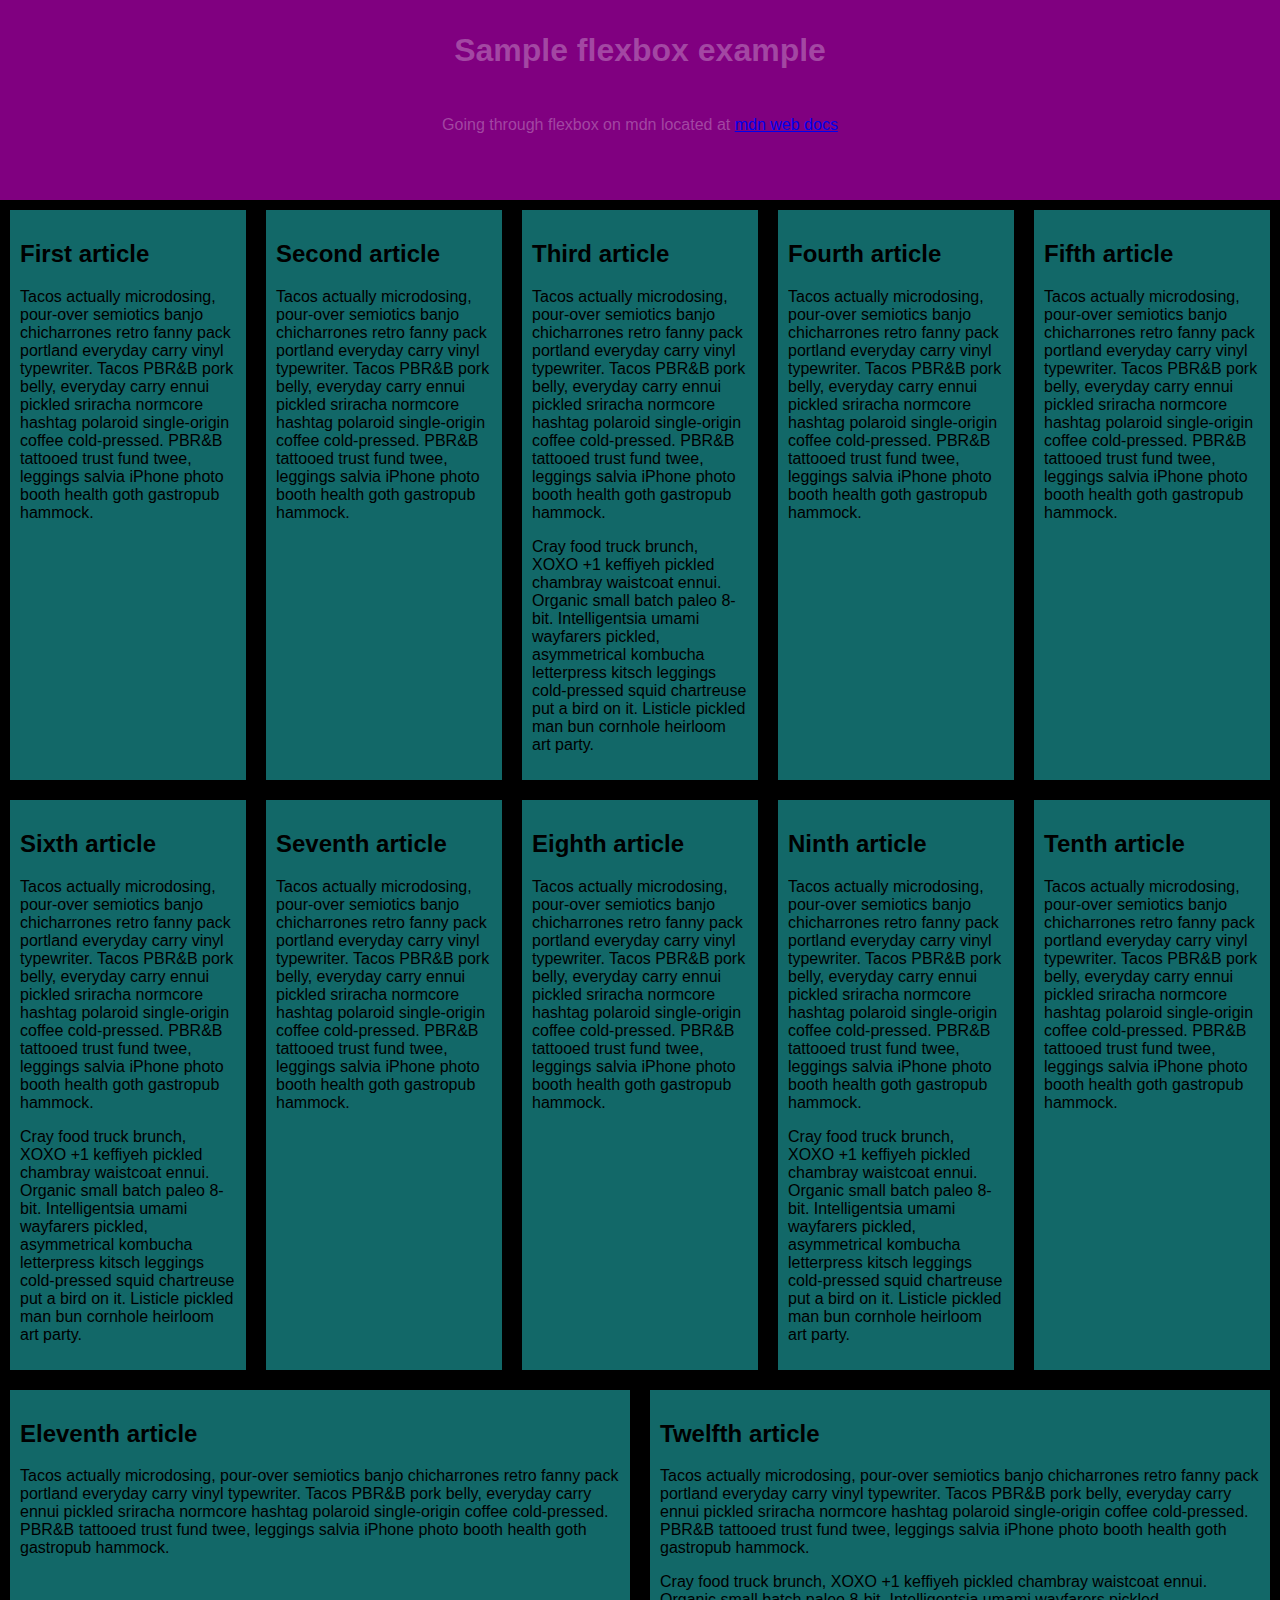
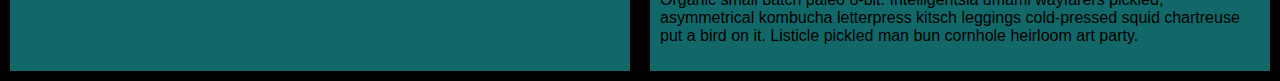
==== flexbox-examples.html @ 4f6a04b9 "Add link on main page to go to personal flexbox examples" ====
<!DOCTYPE html>
<html lang="en-US">
  <head>
    <meta charset="utf-8">
    <meta name="viewport" content="width=device-width">
    <title>Flexbox wrap 0 — children overflowing</title>
    <style>

      
      html {
        font-family: sans-serif;
      }

      body {
        margin: 0;
      }

      header {
        background: purple;
        height: 200px;
      }

      h1 {
        text-align: center;
        color:rgba(255, 255, 255, 0.285);
        line-height: 100px;
        margin: 0;
      }

      article {
        padding: 10px;
        margin: 10px;
        background: rgb(18, 104, 104);
      }

      /* Add your flexbox CSS below here */

      section {
        display: flex;
        flex-direction: row;

        background-color: black;
        flex-wrap:wrap;
      }

      article {
        flex: 200px;
      }

      .description {
        color:rgba(255, 255, 255, 0.285);
        text-align: center;
      }


    </style>
  </head>
  <body>
    <header>
      <h1>Sample flexbox example</h1>
      <p class="description">Going through flexbox on mdn located at <a href="https://developer.mozilla.org/en-US/docs/Learn/CSS/CSS_layout/Flexbox">mdn web docs</a></p>
    </header>

    <section>
      <article>
        <h2>First article</h2>

        <p>Tacos actually microdosing, pour-over semiotics banjo chicharrones retro fanny pack portland everyday carry vinyl typewriter. Tacos PBR&B pork belly, everyday carry ennui pickled sriracha normcore hashtag polaroid single-origin coffee cold-pressed. PBR&B tattooed trust fund twee, leggings salvia iPhone photo booth health goth gastropub hammock.</p>
      </article>

      <article>
        <h2>Second article</h2>

        <p>Tacos actually microdosing, pour-over semiotics banjo chicharrones retro fanny pack portland everyday carry vinyl typewriter. Tacos PBR&B pork belly, everyday carry ennui pickled sriracha normcore hashtag polaroid single-origin coffee cold-pressed. PBR&B tattooed trust fund twee, leggings salvia iPhone photo booth health goth gastropub hammock.</p>
      </article>

      <article>
        <h2>Third article</h2>

        <p>Tacos actually microdosing, pour-over semiotics banjo chicharrones retro fanny pack portland everyday carry vinyl typewriter. Tacos PBR&B pork belly, everyday carry ennui pickled sriracha normcore hashtag polaroid single-origin coffee cold-pressed. PBR&B tattooed trust fund twee, leggings salvia iPhone photo booth health goth gastropub hammock.</p>

        <p>Cray food truck brunch, XOXO +1 keffiyeh pickled chambray waistcoat ennui. Organic small batch paleo 8-bit. Intelligentsia umami wayfarers pickled, asymmetrical kombucha letterpress kitsch leggings cold-pressed squid chartreuse put a bird on it. Listicle pickled man bun cornhole heirloom art party.</p>
      </article>

      <article>
        <h2>Fourth article</h2>

        <p>Tacos actually microdosing, pour-over semiotics banjo chicharrones retro fanny pack portland everyday carry vinyl typewriter. Tacos PBR&B pork belly, everyday carry ennui pickled sriracha normcore hashtag polaroid single-origin coffee cold-pressed. PBR&B tattooed trust fund twee, leggings salvia iPhone photo booth health goth gastropub hammock.</p>
      </article>

      <article>
        <h2>Fifth article</h2>

        <p>Tacos actually microdosing, pour-over semiotics banjo chicharrones retro fanny pack portland everyday carry vinyl typewriter. Tacos PBR&B pork belly, everyday carry ennui pickled sriracha normcore hashtag polaroid single-origin coffee cold-pressed. PBR&B tattooed trust fund twee, leggings salvia iPhone photo booth health goth gastropub hammock.</p>
      </article>

      <article>
        <h2>Sixth article</h2>

        <p>Tacos actually microdosing, pour-over semiotics banjo chicharrones retro fanny pack portland everyday carry vinyl typewriter. Tacos PBR&B pork belly, everyday carry ennui pickled sriracha normcore hashtag polaroid single-origin coffee cold-pressed. PBR&B tattooed trust fund twee, leggings salvia iPhone photo booth health goth gastropub hammock.</p>

        <p>Cray food truck brunch, XOXO +1 keffiyeh pickled chambray waistcoat ennui. Organic small batch paleo 8-bit. Intelligentsia umami wayfarers pickled, asymmetrical kombucha letterpress kitsch leggings cold-pressed squid chartreuse put a bird on it. Listicle pickled man bun cornhole heirloom art party.</p>
      </article>

      <article>
        <h2>Seventh article</h2>

        <p>Tacos actually microdosing, pour-over semiotics banjo chicharrones retro fanny pack portland everyday carry vinyl typewriter. Tacos PBR&B pork belly, everyday carry ennui pickled sriracha normcore hashtag polaroid single-origin coffee cold-pressed. PBR&B tattooed trust fund twee, leggings salvia iPhone photo booth health goth gastropub hammock.</p>
      </article>

      <article>
        <h2>Eighth article</h2>

        <p>Tacos actually microdosing, pour-over semiotics banjo chicharrones retro fanny pack portland everyday carry vinyl typewriter. Tacos PBR&B pork belly, everyday carry ennui pickled sriracha normcore hashtag polaroid single-origin coffee cold-pressed. PBR&B tattooed trust fund twee, leggings salvia iPhone photo booth health goth gastropub hammock.</p>
      </article>

      <article>
        <h2>Ninth article</h2>

        <p>Tacos actually microdosing, pour-over semiotics banjo chicharrones retro fanny pack portland everyday carry vinyl typewriter. Tacos PBR&B pork belly, everyday carry ennui pickled sriracha normcore hashtag polaroid single-origin coffee cold-pressed. PBR&B tattooed trust fund twee, leggings salvia iPhone photo booth health goth gastropub hammock.</p>

        <p>Cray food truck brunch, XOXO +1 keffiyeh pickled chambray waistcoat ennui. Organic small batch paleo 8-bit. Intelligentsia umami wayfarers pickled, asymmetrical kombucha letterpress kitsch leggings cold-pressed squid chartreuse put a bird on it. Listicle pickled man bun cornhole heirloom art party.</p>
      </article>

      <article>
        <h2>Tenth article</h2>

        <p>Tacos actually microdosing, pour-over semiotics banjo chicharrones retro fanny pack portland everyday carry vinyl typewriter. Tacos PBR&B pork belly, everyday carry ennui pickled sriracha normcore hashtag polaroid single-origin coffee cold-pressed. PBR&B tattooed trust fund twee, leggings salvia iPhone photo booth health goth gastropub hammock.</p>
      </article>

      <article>
        <h2>Eleventh article</h2>

        <p>Tacos actually microdosing, pour-over semiotics banjo chicharrones retro fanny pack portland everyday carry vinyl typewriter. Tacos PBR&B pork belly, everyday carry ennui pickled sriracha normcore hashtag polaroid single-origin coffee cold-pressed. PBR&B tattooed trust fund twee, leggings salvia iPhone photo booth health goth gastropub hammock.</p>
      </article>

      <article>
        <h2>Twelfth article</h2>

        <p>Tacos actually microdosing, pour-over semiotics banjo chicharrones retro fanny pack portland everyday carry vinyl typewriter. Tacos PBR&B pork belly, everyday carry ennui pickled sriracha normcore hashtag polaroid single-origin coffee cold-pressed. PBR&B tattooed trust fund twee, leggings salvia iPhone photo booth health goth gastropub hammock.</p>

        <p>Cray food truck brunch, XOXO +1 keffiyeh pickled chambray waistcoat ennui. Organic small batch paleo 8-bit. Intelligentsia umami wayfarers pickled, asymmetrical kombucha letterpress kitsch leggings cold-pressed squid chartreuse put a bird on it. Listicle pickled man bun cornhole heirloom art party.</p>
      </article>
    </section>
  </body>
</html>
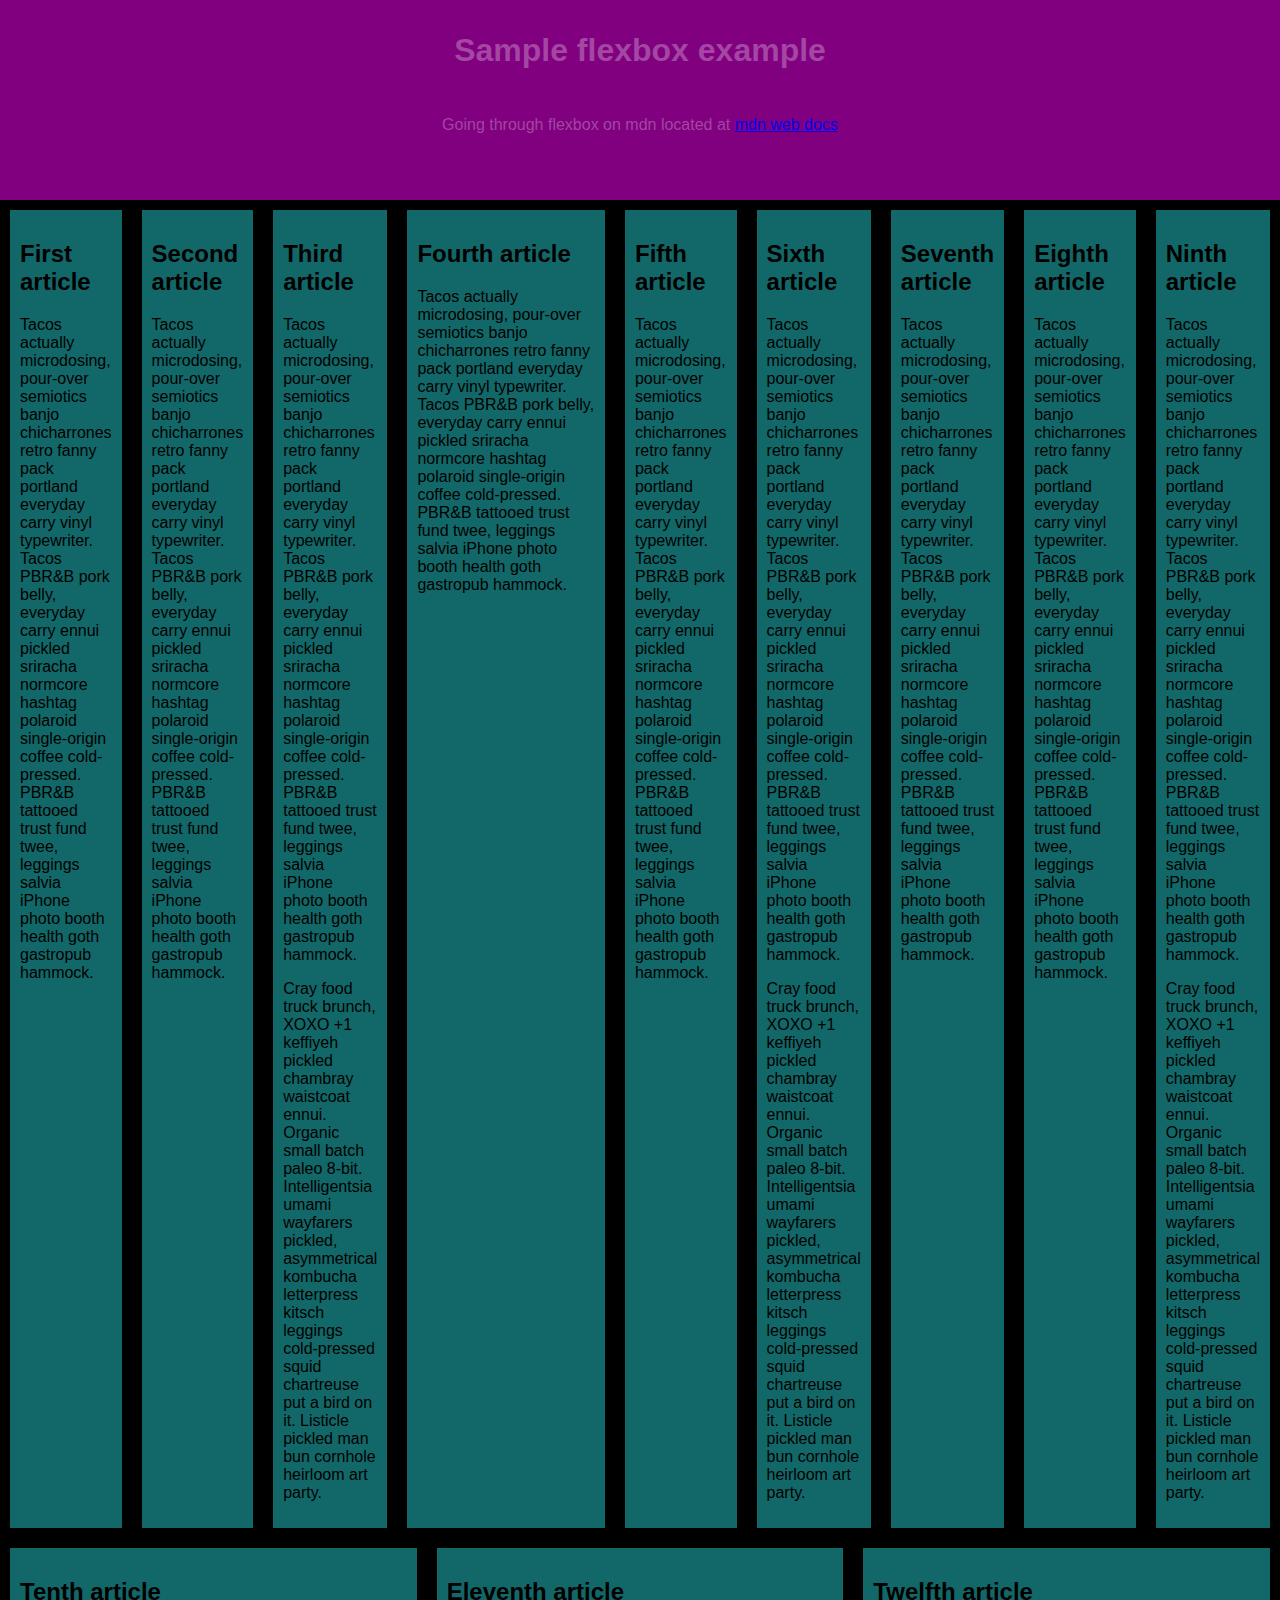
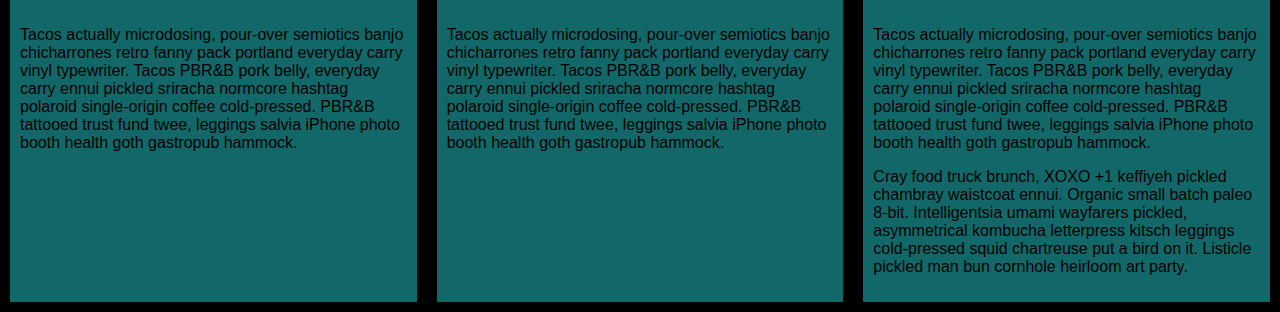
==== commit 84b46425: "Stop at flexible sizing of flex items in mdn" ====
--- a/flexbox-examples.html
+++ b/flexbox-examples.html
@@ -31,7 +31,7 @@
         padding: 10px;
         margin: 10px;
         background: rgb(18, 104, 104);
-      }
+      }             
 
       /* Add your flexbox CSS below here */
 
@@ -44,7 +44,12 @@
       }
 
       article {
-        flex: 200px;
+        /* flex: 200px; */
+        flex: 1;
+      }
+
+      article:nth-of-type(4) {
+        flex: 2;
       }
 
       .description {
